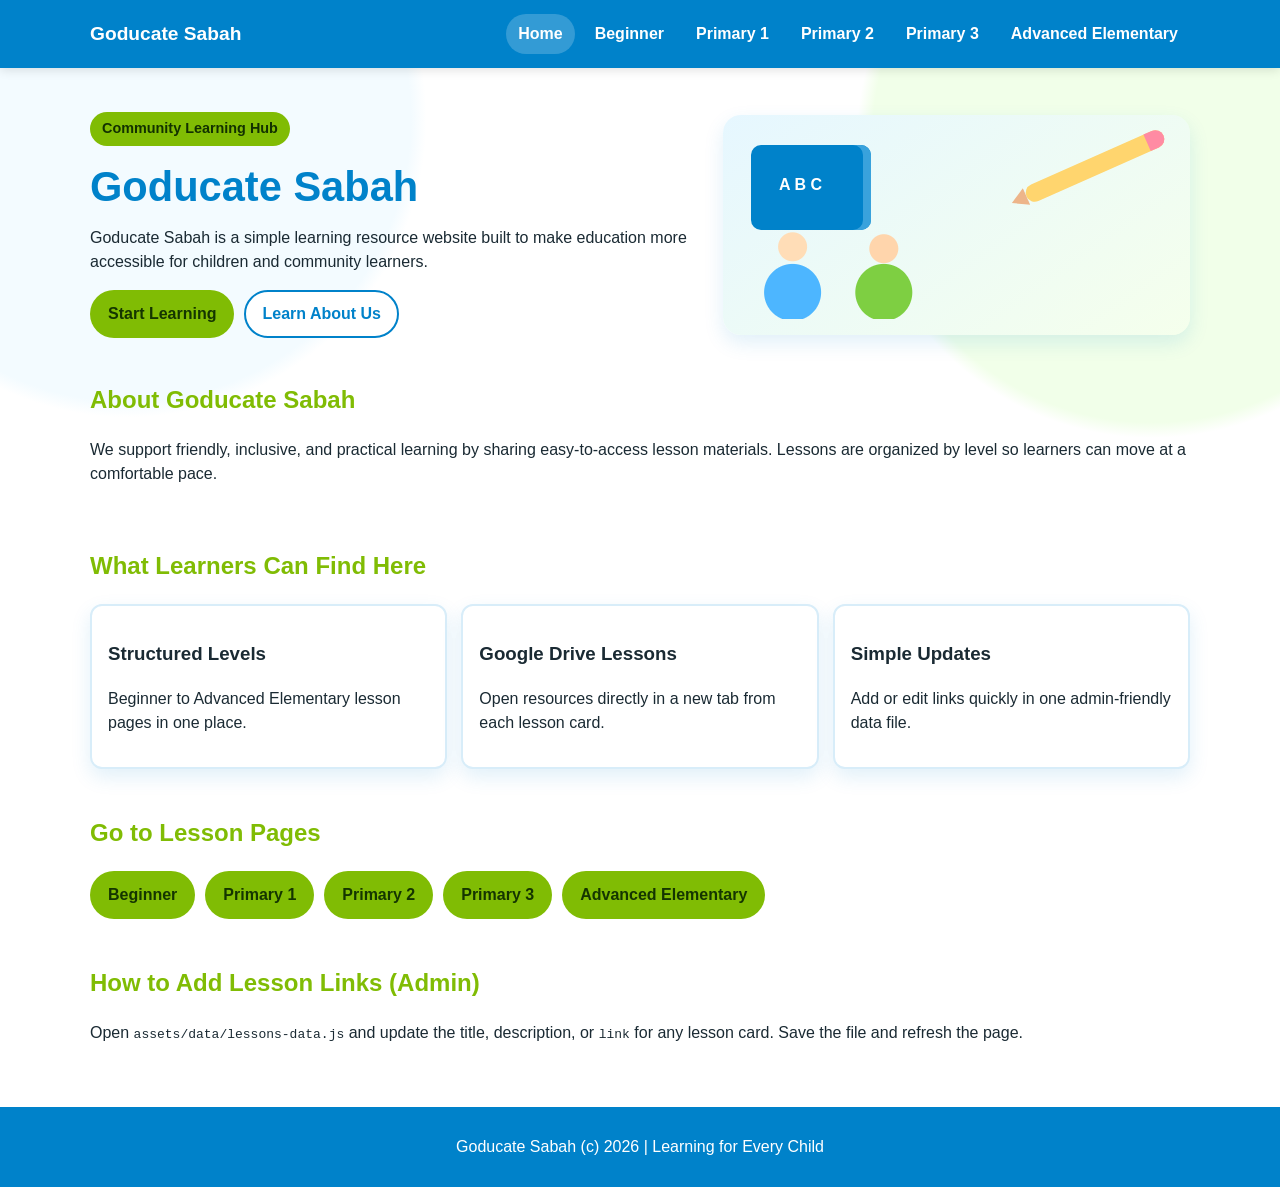
==== index.html @ 88104c7b "Initial Goducate Sabah educational website" ====
<!DOCTYPE html>
<html lang="en">
<head>
  <meta charset="UTF-8">
  <meta name="viewport" content="width=device-width, initial-scale=1.0">
  <title>Goducate Sabah | Home</title>
  <link rel="stylesheet" href="assets/css/styles.css">
</head>
<body>
  <header class="site-header">
    <div class="container nav-wrap">
      <a class="brand" href="index.html">Goducate Sabah</a>
      <button class="menu-toggle" aria-label="Toggle menu">Menu</button>
      <nav class="site-nav" aria-label="Main navigation">
        <a href="index.html" data-page="home">Home</a>
        <a href="beginner.html" data-page="beginner">Beginner</a>
        <a href="primary1.html" data-page="primary1">Primary 1</a>
        <a href="primary2.html" data-page="primary2">Primary 2</a>
        <a href="primary3.html" data-page="primary3">Primary 3</a>
        <a href="advanced.html" data-page="advanced">Advanced Elementary</a>
      </nav>
    </div>
  </header>

  <main>
    <section class="hero container">
      <div class="hero-text">
        <p class="badge">Community Learning Hub</p>
        <h1>Goducate Sabah</h1>
        <p>
          Goducate Sabah is a simple learning resource website built to make education more accessible
          for children and community learners.
        </p>
        <div class="hero-cta">
          <a class="btn btn-primary" href="beginner.html">Start Learning</a>
          <a class="btn btn-outline" href="#about">Learn About Us</a>
        </div>
      </div>
      <div class="hero-illustration" aria-hidden="true">
        <div class="book"></div>
        <div class="pencil"></div>
        <div class="kids"></div>
      </div>
    </section>

    <section id="about" class="info container">
      <h2>About Goducate Sabah</h2>
      <p>
        We support friendly, inclusive, and practical learning by sharing easy-to-access lesson materials.
        Lessons are organized by level so learners can move at a comfortable pace.
      </p>
    </section>

    <section class="info container">
      <h2>What Learners Can Find Here</h2>
      <div class="feature-grid">
        <article class="feature-card">
          <h3>Structured Levels</h3>
          <p>Beginner to Advanced Elementary lesson pages in one place.</p>
        </article>
        <article class="feature-card">
          <h3>Google Drive Lessons</h3>
          <p>Open resources directly in a new tab from each lesson card.</p>
        </article>
        <article class="feature-card">
          <h3>Simple Updates</h3>
          <p>Add or edit links quickly in one admin-friendly data file.</p>
        </article>
      </div>
    </section>

    <section class="info container">
      <h2>Go to Lesson Pages</h2>
      <div class="page-links">
        <a class="btn btn-primary" href="beginner.html">Beginner</a>
        <a class="btn btn-primary" href="primary1.html">Primary 1</a>
        <a class="btn btn-primary" href="primary2.html">Primary 2</a>
        <a class="btn btn-primary" href="primary3.html">Primary 3</a>
        <a class="btn btn-primary" href="advanced.html">Advanced Elementary</a>
      </div>
    </section>

    <section class="admin-note container">
      <h2>How to Add Lesson Links (Admin)</h2>
      <p>
        Open <code>assets/data/lessons-data.js</code> and update the title, description, or <code>link</code>
        for any lesson card. Save the file and refresh the page.
      </p>
    </section>
  </main>

  <footer class="site-footer">
    <div class="container">
      <p>Goducate Sabah (c) 2026 | Learning for Every Child</p>
    </div>
  </footer>

  <script>
    window.GODUCATE_CURRENT_PAGE = "home";
  </script>
  <script src="assets/js/main.js"></script>
</body>
</html>
---- assets/css/styles.css ----
:root {
  --color-white: #ffffff;
  --color-blue: #0082ca;
  --color-green: #80bc04;
  --color-text: #1a2a33;
  --color-soft-blue: #e9f6ff;
  --radius-lg: 18px;
  --radius-md: 12px;
  --shadow: 0 8px 20px rgba(0, 130, 202, 0.12);
}

* {
  box-sizing: border-box;
}

body {
  margin: 0;
  font-family: "Trebuchet MS", "Comic Sans MS", sans-serif;
  color: var(--color-text);
  background:
    radial-gradient(circle at 10% 10%, #f3fbff 0, #f3fbff 18%, transparent 19%),
    radial-gradient(circle at 90% 12%, #f1ffe9 0, #f1ffe9 18%, transparent 19%),
    var(--color-white);
  line-height: 1.5;
}

.container {
  width: min(1100px, 92%);
  margin: 0 auto;
}

.site-header {
  position: sticky;
  top: 0;
  z-index: 30;
  background: var(--color-blue);
  box-shadow: 0 2px 10px rgba(0, 0, 0, 0.12);
}

.nav-wrap {
  display: flex;
  align-items: center;
  justify-content: space-between;
  gap: 16px;
  min-height: 68px;
}

.brand {
  color: var(--color-white);
  text-decoration: none;
  font-size: 1.2rem;
  font-weight: 700;
}

.site-nav {
  display: flex;
  gap: 8px;
  flex-wrap: wrap;
}

.site-nav a {
  color: var(--color-white);
  text-decoration: none;
  padding: 8px 12px;
  border-radius: 999px;
  font-weight: 600;
}

.site-nav a:hover,
.site-nav a.active {
  background: rgba(255, 255, 255, 0.2);
}

.menu-toggle {
  display: none;
  border: 0;
  background: var(--color-white);
  color: var(--color-blue);
  border-radius: 8px;
  width: 40px;
  height: 40px;
  font-size: 1.2rem;
  cursor: pointer;
}

.hero {
  padding: 44px 0 24px;
  display: grid;
  grid-template-columns: 1.3fr 1fr;
  gap: 26px;
  align-items: center;
}

.badge {
  display: inline-block;
  margin: 0;
  padding: 6px 12px;
  border-radius: 999px;
  background: var(--color-green);
  color: #123100;
  font-weight: 700;
  font-size: 0.9rem;
}

.hero h1,
.lesson-header h1 {
  margin: 10px 0 8px;
  color: var(--color-blue);
  font-size: clamp(1.9rem, 3.3vw, 2.6rem);
}

.hero p {
  margin-top: 0;
}

.hero-cta,
.page-links {
  display: flex;
  flex-wrap: wrap;
  gap: 10px;
}

.btn {
  display: inline-block;
  text-decoration: none;
  font-weight: 700;
  border-radius: 999px;
  padding: 10px 16px;
  border: 2px solid transparent;
  transition: transform 0.15s ease;
}

.btn:hover {
  transform: translateY(-1px);
}

.btn-primary {
  background: var(--color-green);
  color: #143500;
}

.btn-outline {
  border-color: var(--color-blue);
  color: var(--color-blue);
  background: var(--color-white);
}

.hero-illustration {
  position: relative;
  min-height: 220px;
  background: linear-gradient(145deg, #e6f7ff, #f5ffec);
  border-radius: var(--radius-lg);
  box-shadow: var(--shadow);
  overflow: hidden;
}

.book,
.pencil,
.kids {
  position: absolute;
}

.book {
  width: 120px;
  height: 85px;
  background: var(--color-blue);
  border-radius: 10px;
  top: 30px;
  left: 28px;
  box-shadow: inset -8px 0 0 #39a2dc;
}

.book::after {
  content: "A B C";
  color: var(--color-white);
  font-weight: 700;
  position: absolute;
  top: 28px;
  left: 28px;
}

.pencil {
  width: 150px;
  height: 18px;
  background: #ffd56e;
  border-radius: 50px;
  transform: rotate(-24deg);
  right: 20px;
  top: 42px;
}

.pencil::before {
  content: "";
  position: absolute;
  left: -16px;
  border-top: 9px solid transparent;
  border-bottom: 9px solid transparent;
  border-right: 16px solid #edb58a;
}

.pencil::after {
  content: "";
  position: absolute;
  right: 0;
  width: 18px;
  height: 18px;
  background: #ff8ba3;
  border-radius: 0 50px 50px 0;
}

.kids {
  bottom: 16px;
  left: 24px;
  width: 190px;
  height: 95px;
  background:
    radial-gradient(circle at 24% 24%, #ffddb7 0 14px, transparent 15px),
    radial-gradient(circle at 72% 26%, #ffd5ac 0 14px, transparent 15px),
    radial-gradient(circle at 24% 72%, #4db6ff 0 28px, transparent 29px),
    radial-gradient(circle at 72% 72%, #7ecf42 0 28px, transparent 29px);
}

.info,
.admin-note,
.page-main {
  padding-bottom: 26px;
}

.info h2,
.admin-note h2,
.lesson-header h1 {
  color: var(--color-green);
}

.feature-grid,
.lesson-grid {
  display: grid;
  gap: 14px;
  grid-template-columns: repeat(auto-fit, minmax(220px, 1fr));
}

.feature-card,
.lesson-card {
  background: var(--color-white);
  border: 2px solid #d8edf9;
  border-radius: var(--radius-md);
  padding: 16px;
  box-shadow: var(--shadow);
}

.lesson-header {
  padding-top: 28px;
}

.lesson-card .icon {
  width: 42px;
  height: 42px;
  border-radius: 10px;
  display: grid;
  place-items: center;
  background: var(--color-soft-blue);
  color: var(--color-blue);
  font-weight: 700;
}

.lesson-card h3 {
  margin: 10px 0 6px;
  color: var(--color-blue);
}

.lesson-card p {
  margin-top: 0;
  margin-bottom: 14px;
}

.site-footer {
  margin-top: 20px;
  background: var(--color-blue);
  color: var(--color-white);
  text-align: center;
  padding: 12px 0;
}

@media (max-width: 860px) {
  .hero {
    grid-template-columns: 1fr;
  }

  .menu-toggle {
    display: inline-grid;
    place-items: center;
  }

  .site-nav {
    position: absolute;
    top: 68px;
    left: 0;
    right: 0;
    background: #006da9;
    padding: 10px 4%;
    display: none;
    flex-direction: column;
  }

  .site-nav.open {
    display: flex;
  }

  .site-nav a {
    border-radius: var(--radius-md);
  }
}
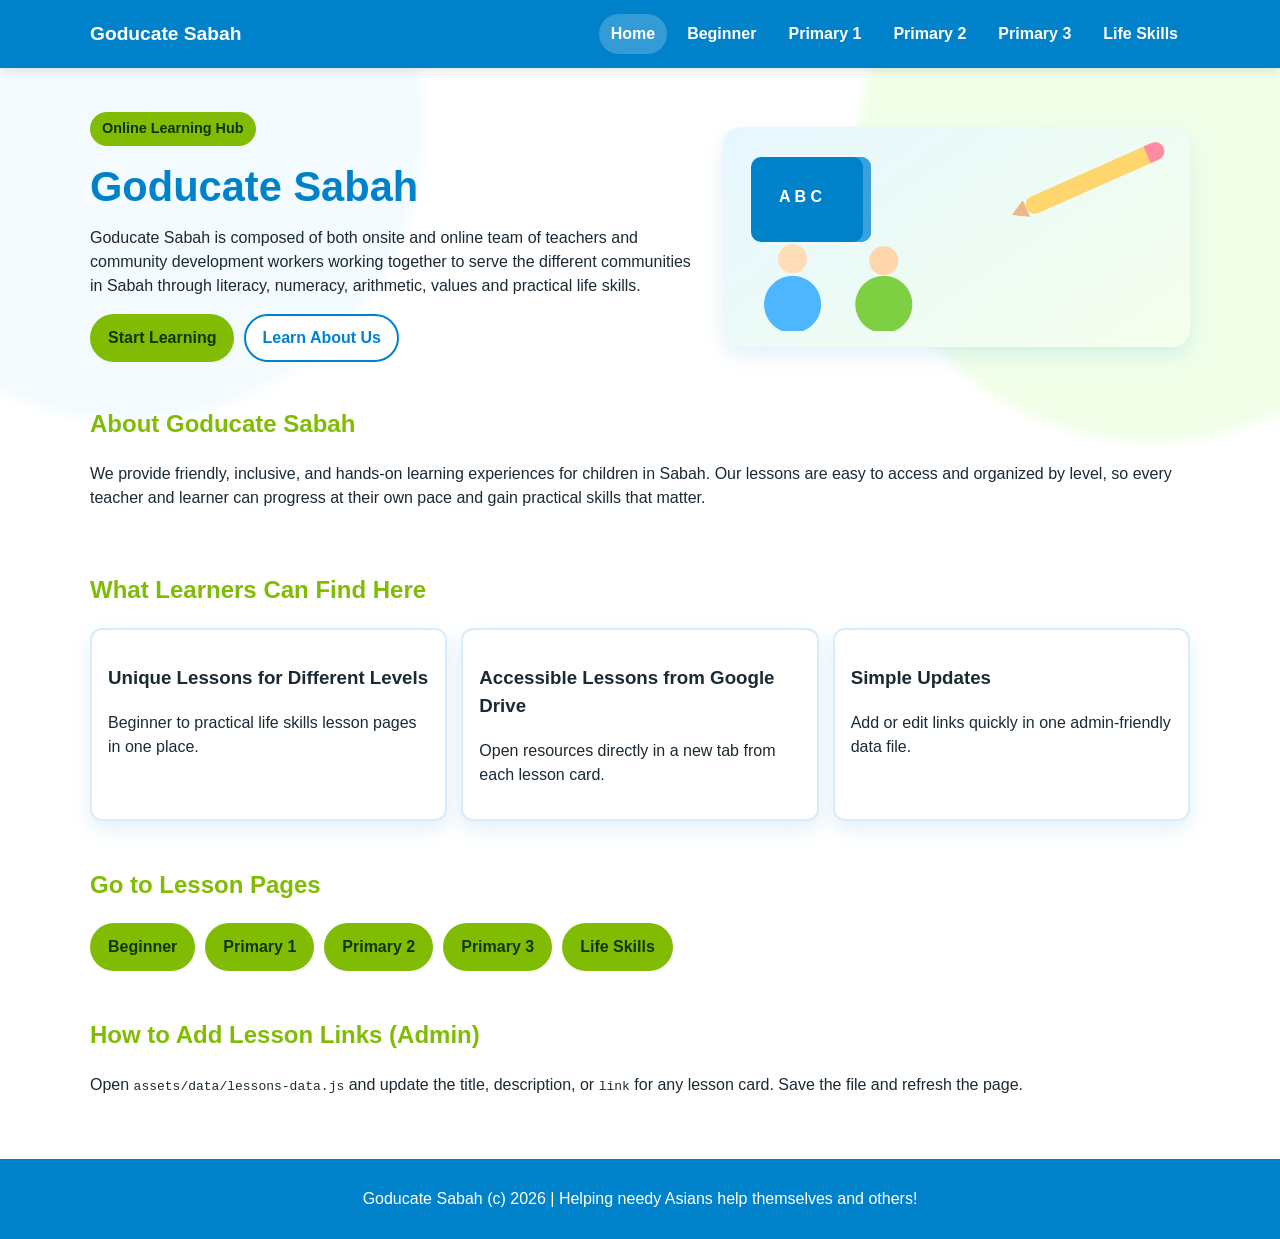
==== commit 6b96bba9: "added complete lessons in json" ====
--- a/index.html
+++ b/index.html
@@ -17,7 +17,7 @@
         <a href="primary1.html" data-page="primary1">Primary 1</a>
         <a href="primary2.html" data-page="primary2">Primary 2</a>
         <a href="primary3.html" data-page="primary3">Primary 3</a>
-        <a href="advanced.html" data-page="advanced">Advanced Elementary</a>
+        <a href="lifeskills.html" data-page="advanced">Life Skills</a>
       </nav>
     </div>
   </header>
@@ -25,11 +25,10 @@
   <main>
     <section class="hero container">
       <div class="hero-text">
-        <p class="badge">Community Learning Hub</p>
+        <p class="badge">Online Learning Hub</p>
         <h1>Goducate Sabah</h1>
         <p>
-          Goducate Sabah is a simple learning resource website built to make education more accessible
-          for children and community learners.
+          Goducate Sabah is composed of both onsite and online team of teachers and community development workers working together to serve the different communities in Sabah through literacy, numeracy, arithmetic, values and practical life skills.
         </p>
         <div class="hero-cta">
           <a class="btn btn-primary" href="beginner.html">Start Learning</a>
@@ -46,8 +45,7 @@
     <section id="about" class="info container">
       <h2>About Goducate Sabah</h2>
       <p>
-        We support friendly, inclusive, and practical learning by sharing easy-to-access lesson materials.
-        Lessons are organized by level so learners can move at a comfortable pace.
+        We provide friendly, inclusive, and hands-on learning experiences for children in Sabah. Our lessons are easy to access and organized by level, so every teacher and learner can progress at their own pace and gain practical skills that matter.
       </p>
     </section>
 
@@ -55,11 +53,11 @@
       <h2>What Learners Can Find Here</h2>
       <div class="feature-grid">
         <article class="feature-card">
-          <h3>Structured Levels</h3>
-          <p>Beginner to Advanced Elementary lesson pages in one place.</p>
+          <h3>Unique Lessons for Different Levels</h3>
+          <p>Beginner to practical life skills lesson pages in one place.</p>
         </article>
         <article class="feature-card">
-          <h3>Google Drive Lessons</h3>
+          <h3>Accessible Lessons from Google Drive</h3>
           <p>Open resources directly in a new tab from each lesson card.</p>
         </article>
         <article class="feature-card">
@@ -76,7 +74,7 @@
         <a class="btn btn-primary" href="primary1.html">Primary 1</a>
         <a class="btn btn-primary" href="primary2.html">Primary 2</a>
         <a class="btn btn-primary" href="primary3.html">Primary 3</a>
-        <a class="btn btn-primary" href="advanced.html">Advanced Elementary</a>
+        <a class="btn btn-primary" href="lifeskills.html">Life Skills</a>
       </div>
     </section>
 
@@ -91,7 +89,7 @@
 
   <footer class="site-footer">
     <div class="container">
-      <p>Goducate Sabah (c) 2026 | Learning for Every Child</p>
+      <p>Goducate Sabah (c) 2026 | Helping needy Asians help themselves and others!</p>
     </div>
   </footer>
 
--- a/assets/css/styles.css
+++ b/assets/css/styles.css
@@ -77,9 +77,13 @@
   background: var(--color-white);
   color: var(--color-blue);
   border-radius: 8px;
-  width: 40px;
+  width: auto;
+  min-width: 68px;
+  padding: 0 12px;
   height: 40px;
-  font-size: 1.2rem;
+  font-size: 0.95rem;
+  font-weight: 700;
+  line-height: 1;
   cursor: pointer;
 }
 
@@ -287,8 +291,9 @@
   }
 
   .menu-toggle {
-    display: inline-grid;
-    place-items: center;
+    display: inline-flex;
+    align-items: center;
+    justify-content: center;
   }
 
   .site-nav {
